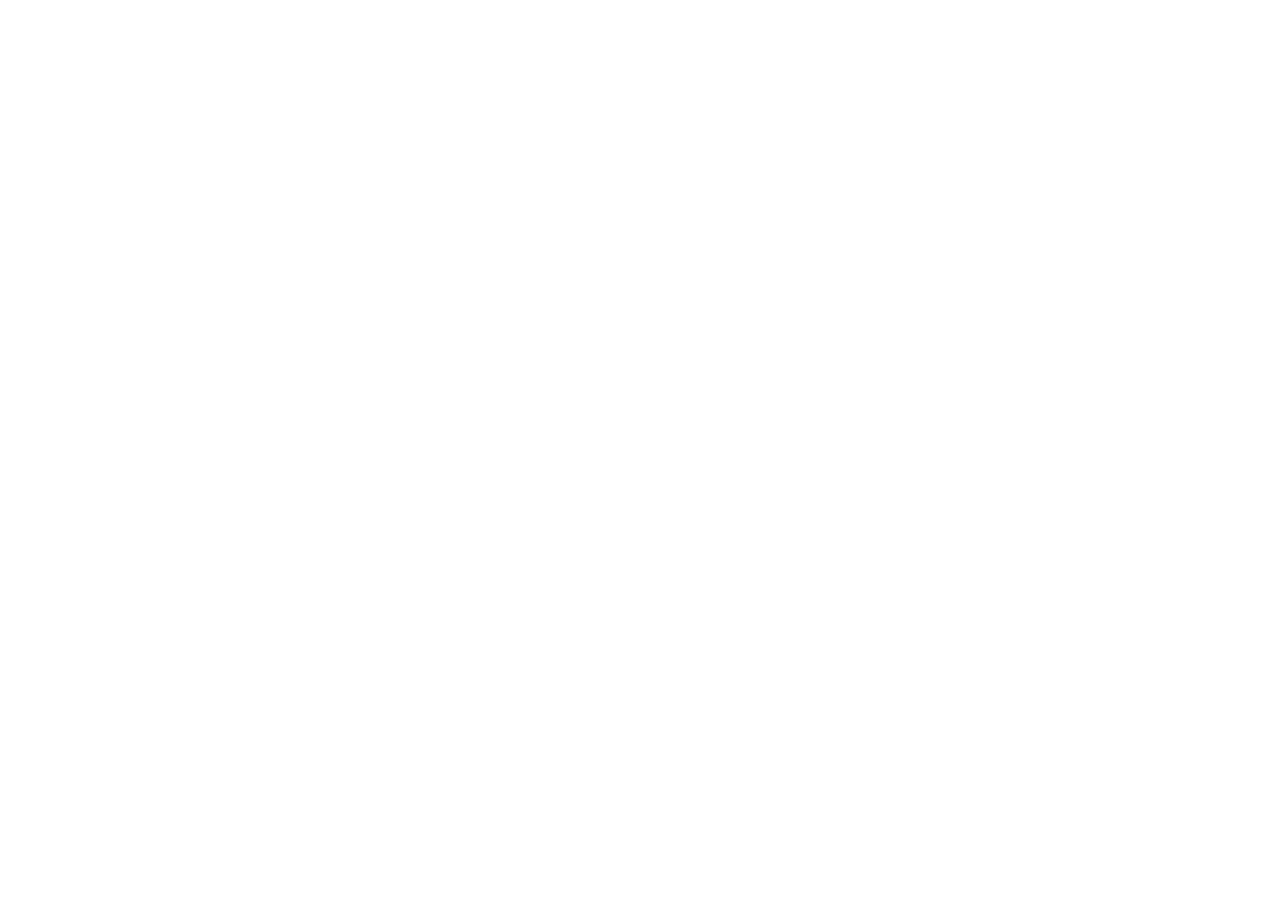
==== index.html @ 24d233ef "Criando pastas" ====
<!DOCTYPE html>
<html lang="pt-br">
<head>
    <meta charset="UTF-8">
    <meta name="viewport" content="width=device-width, initial-scale=1.0">
    <title>Redes Sociais</title>
    <link rel="shortcut icon" href="favicon.ico" type="image/x-icon">
    <link rel="stylesheet" href="estilos/style.css">
</head>
<body>
    <main>
        
    </main>
    
</body>
</html>
---- estilos/style.css ----
@charset "utf-8";

img#fundo{
    
}
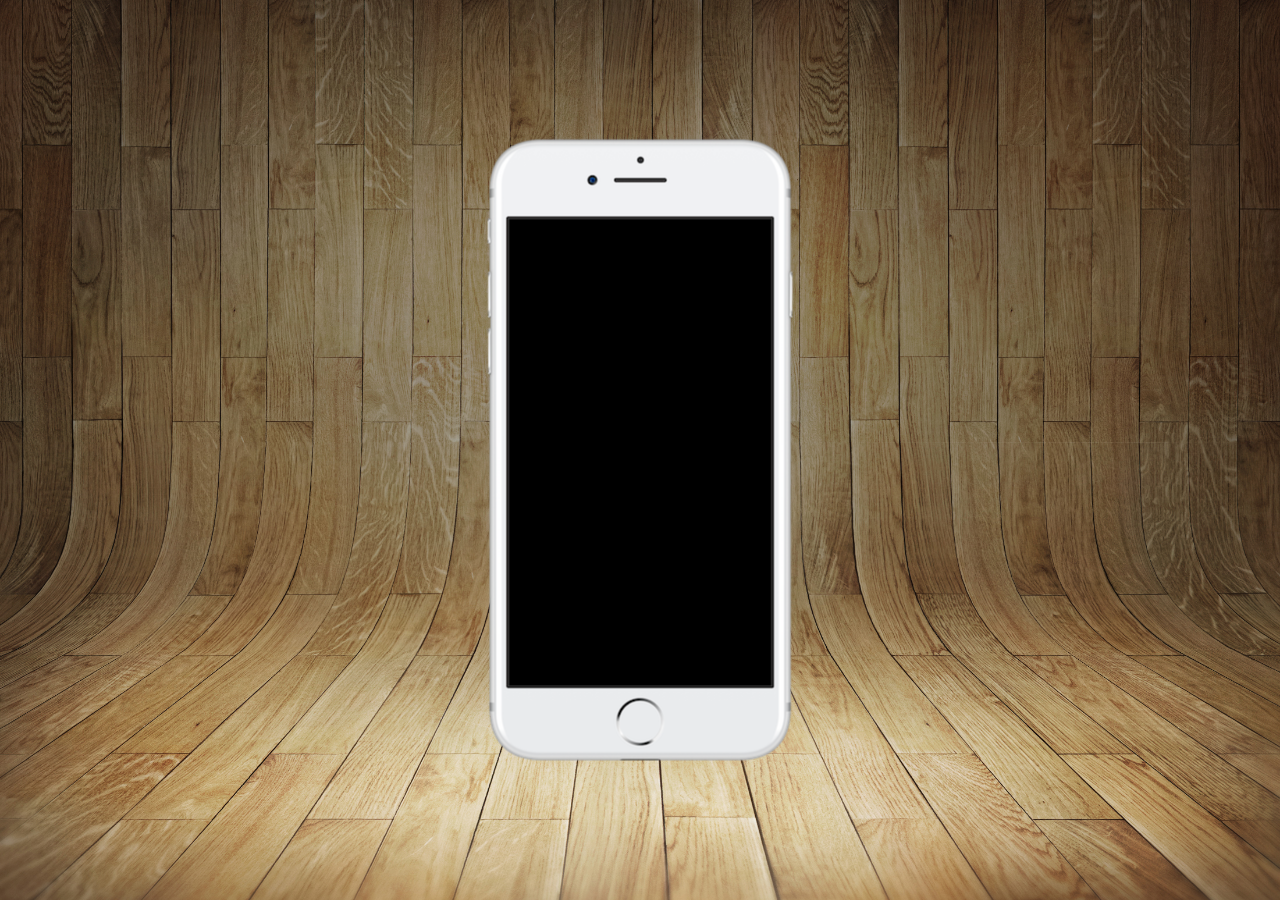
==== commit 039d2c20: "inicio" ====
--- a/index.html
+++ b/index.html
@@ -8,8 +8,14 @@
     <link rel="stylesheet" href="estilos/style.css">
 </head>
 <body>
+    
     <main>
+        <section id="telefone">
         
+        </section>
+        <section id="redes-sociais">
+            
+        </section>
     </main>
     
 </body>
--- a/estilos/style.css
+++ b/estilos/style.css
@@ -1,5 +1,33 @@
-@charset "utf-8";
+@charset "UTF-8";
 
-img#fundo{
-    
-}+*{
+    margin: 0px;
+    padding: 0px;
+    font-family:Arial, Helvetica, sans-serif ;
+}
+
+body, html{
+    height: 100vh;
+    width: 100vw;
+   
+}
+
+body{
+    background: url(../imagens/fundo-madeira.jpg) no-repeat top center;
+    background-size: cover;
+    background-attachment: fixed;
+}
+main{
+    height: 100vh;
+    position: relative;
+}
+section#telefone{
+    background: url('../imagens/frame-iphone.png') no-repeat;
+    position: absolute;
+    top: 50%;
+    left: 50%;
+    transform: translate(-50%, -50%);
+    height: 627px;
+    width: 311px;
+}
+
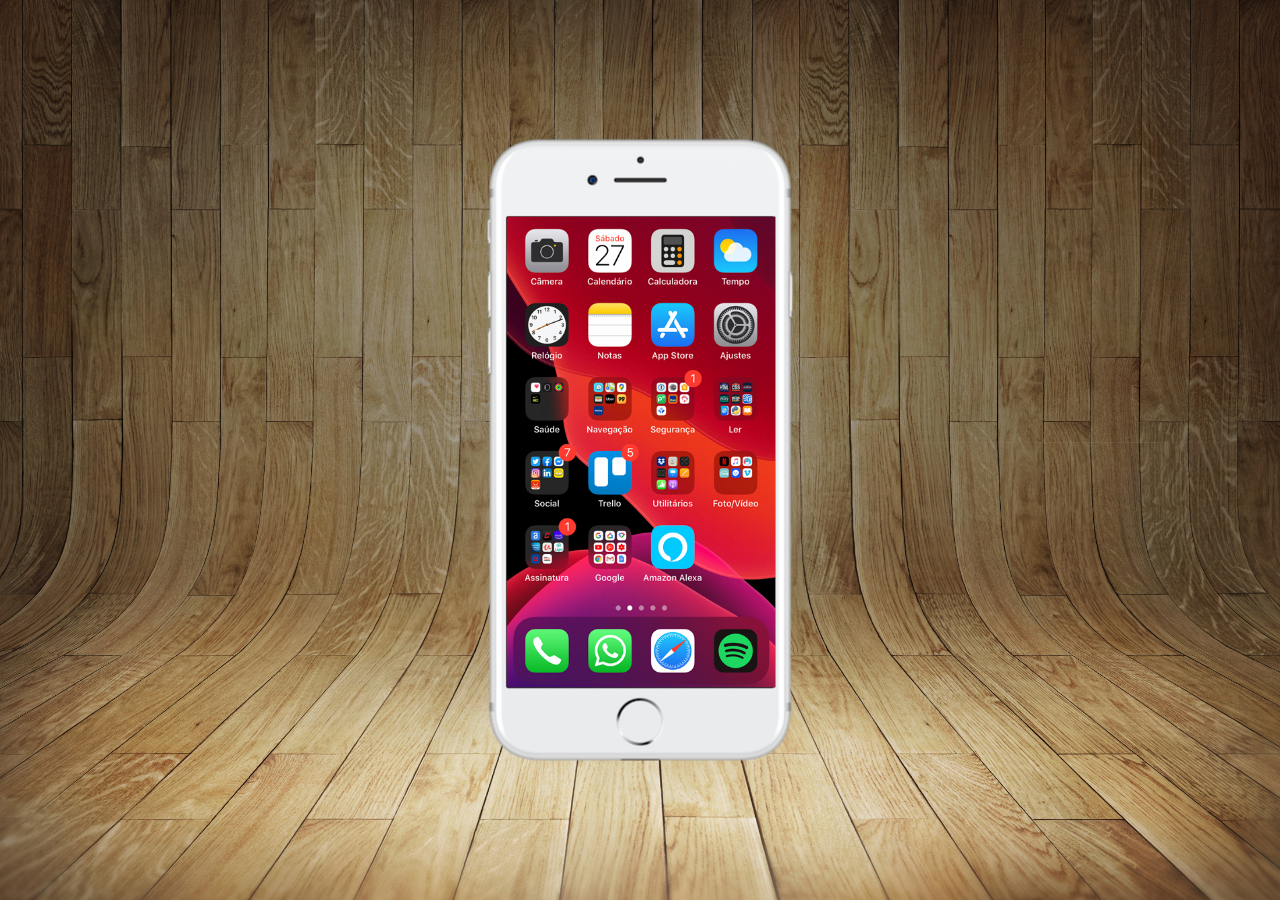
==== commit 65d0f378: "criei a tela home" ====
--- a/index.html
+++ b/index.html
@@ -11,10 +11,10 @@
     
     <main>
         <section id="telefone">
-        
+        <iframe src="home.html" name="tela" frameborder="0" id="tela"></iframe>
         </section>
         <section id="redes-sociais">
-            
+
         </section>
     </main>
     
--- a/estilos/style.css
+++ b/estilos/style.css
@@ -30,4 +30,10 @@
     height: 627px;
     width: 311px;
 }
-
+iframe#tela{
+    position: relative;
+    top: 80px;
+    left: 22px;
+    width: 269px;
+    height: 471px;
+}
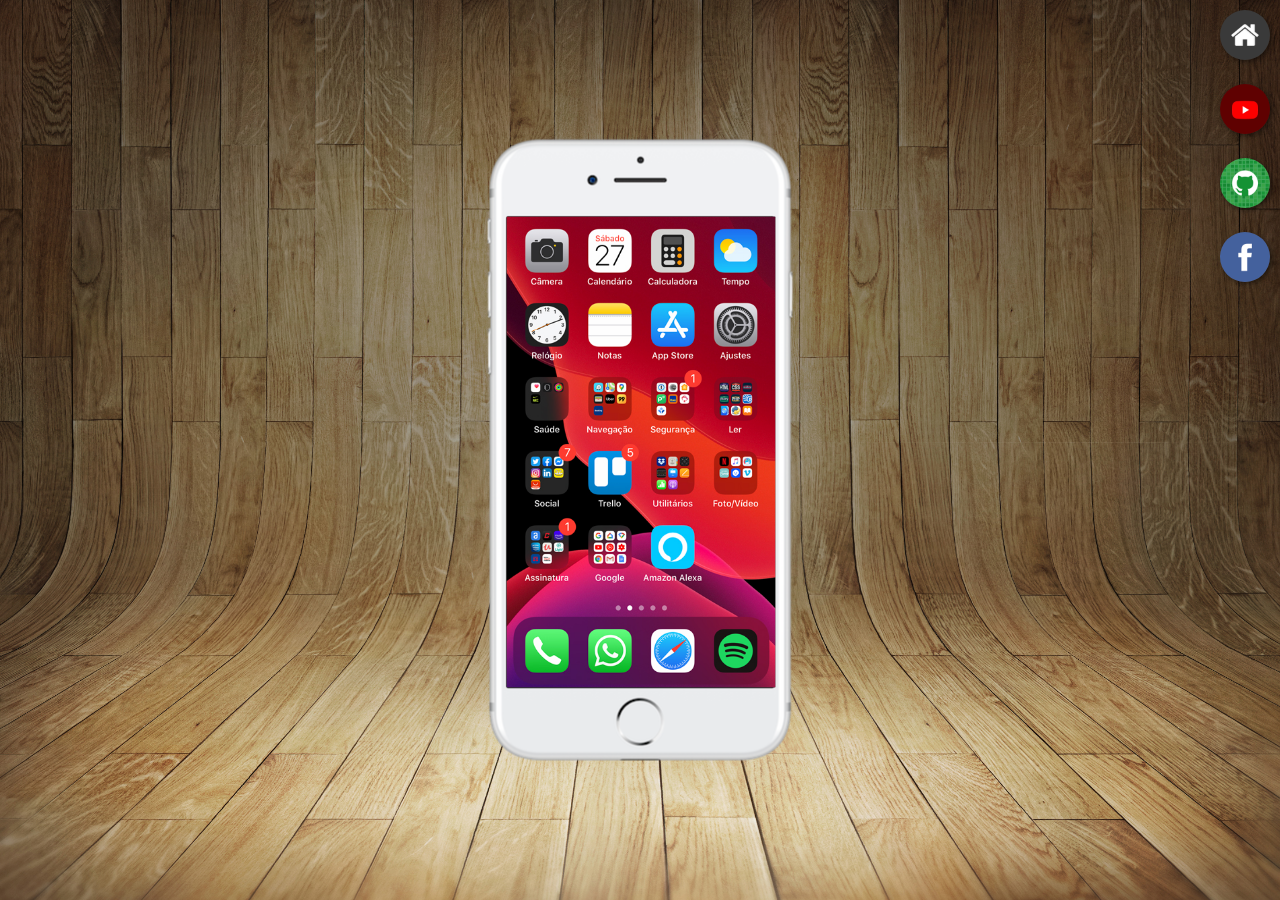
==== commit 02d1f040: "criei os botões" ====
--- a/index.html
+++ b/index.html
@@ -11,9 +11,14 @@
     
     <main>
         <section id="telefone">
-        <iframe src="home.html" name="tela" frameborder="0" id="tela"></iframe>
+        <iframe src="home.html" name="tela" frameborder="0" id="tela"> Seu navegador não é compatível com isso</iframe>
         </section>
         <section id="redes-sociais">
+            <a href="" target="tela"><img src="imagens/logo-home.jpg" alt=""></a><br>
+            <a href="" target="tela"><img src="imagens/logo-youtube.jpg" alt=""></a><br>
+            <a href="" target="tela"><img src="imagens/logo-github.jpg" alt=""></a><br>
+            <a href="" target="tela"><img src="imagens/logo-facebook.jpg" alt=""></a>
+            
 
         </section>
     </main>
--- a/estilos/style.css
+++ b/estilos/style.css
@@ -37,3 +37,22 @@
     width: 269px;
     height: 471px;
 }
+section#redes-sociais{
+    text-align: right;
+}
+ 
+section#redes-sociais > a > img{
+    width: 50px;
+    margin: 10px;
+    border-radius: 50%;
+    box-shadow: 2px 2px 5px rgba(0, 0, 0, 0.486);
+    box-sizing: border-box;
+
+}
+section#redes-sociais > a> img:hover{
+    border: 2px solid gainsboro;
+    transform: translate(-3px, -3px);
+    box-shadow: 5px 5px 10px rgba(0, 0, 0, 0.507);
+    transition: 0.3s, border 1s;
+    
+}
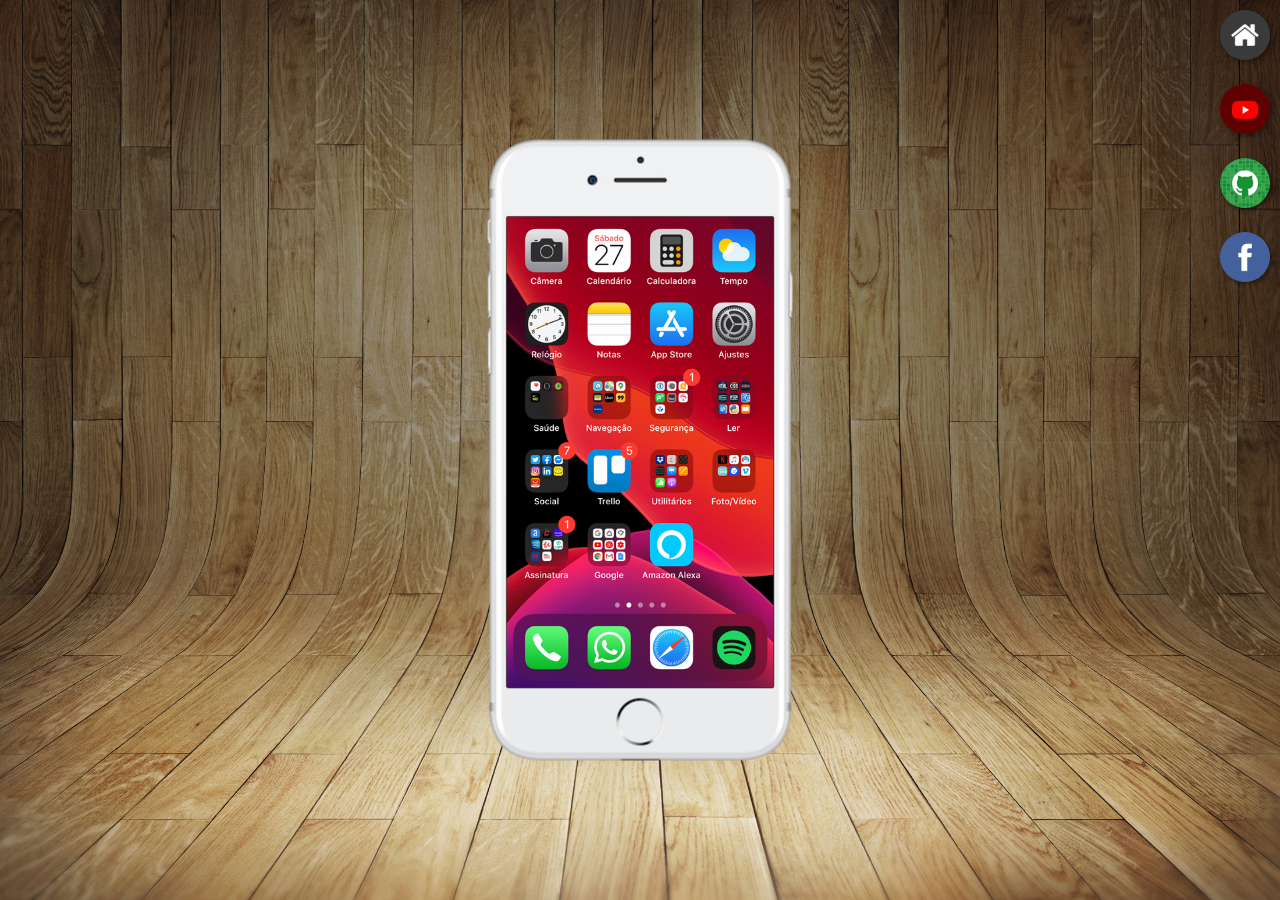
==== commit 419787a9: "." ====
--- a/index.html
+++ b/index.html
@@ -14,10 +14,10 @@
         <iframe src="home.html" name="tela" frameborder="0" id="tela"> Seu navegador não é compatível com isso</iframe>
         </section>
         <section id="redes-sociais">
-            <a href="" target="tela"><img src="imagens/logo-home.jpg" alt=""></a><br>
-            <a href="" target="tela"><img src="imagens/logo-youtube.jpg" alt=""></a><br>
-            <a href="" target="tela"><img src="imagens/logo-github.jpg" alt=""></a><br>
-            <a href="" target="tela"><img src="imagens/logo-facebook.jpg" alt=""></a>
+            <a href="home.html" target="tela"><img src="imagens/logo-home.jpg" alt=""></a><br>
+            <a href="youtube.html" target="tela"><img src="imagens/logo-youtube.jpg" alt=""></a><br>
+            <a href="github.html" target="tela"><img src="imagens/logo-github.jpg" alt=""></a><br>
+            <a href="facebook.html" target="tela"><img src="imagens/logo-facebook.jpg" alt=""></a>
             
 
         </section>
--- a/estilos/style.css
+++ b/estilos/style.css
@@ -34,7 +34,7 @@
     position: relative;
     top: 80px;
     left: 22px;
-    width: 269px;
+    width: 267px;
     height: 471px;
 }
 section#redes-sociais{
